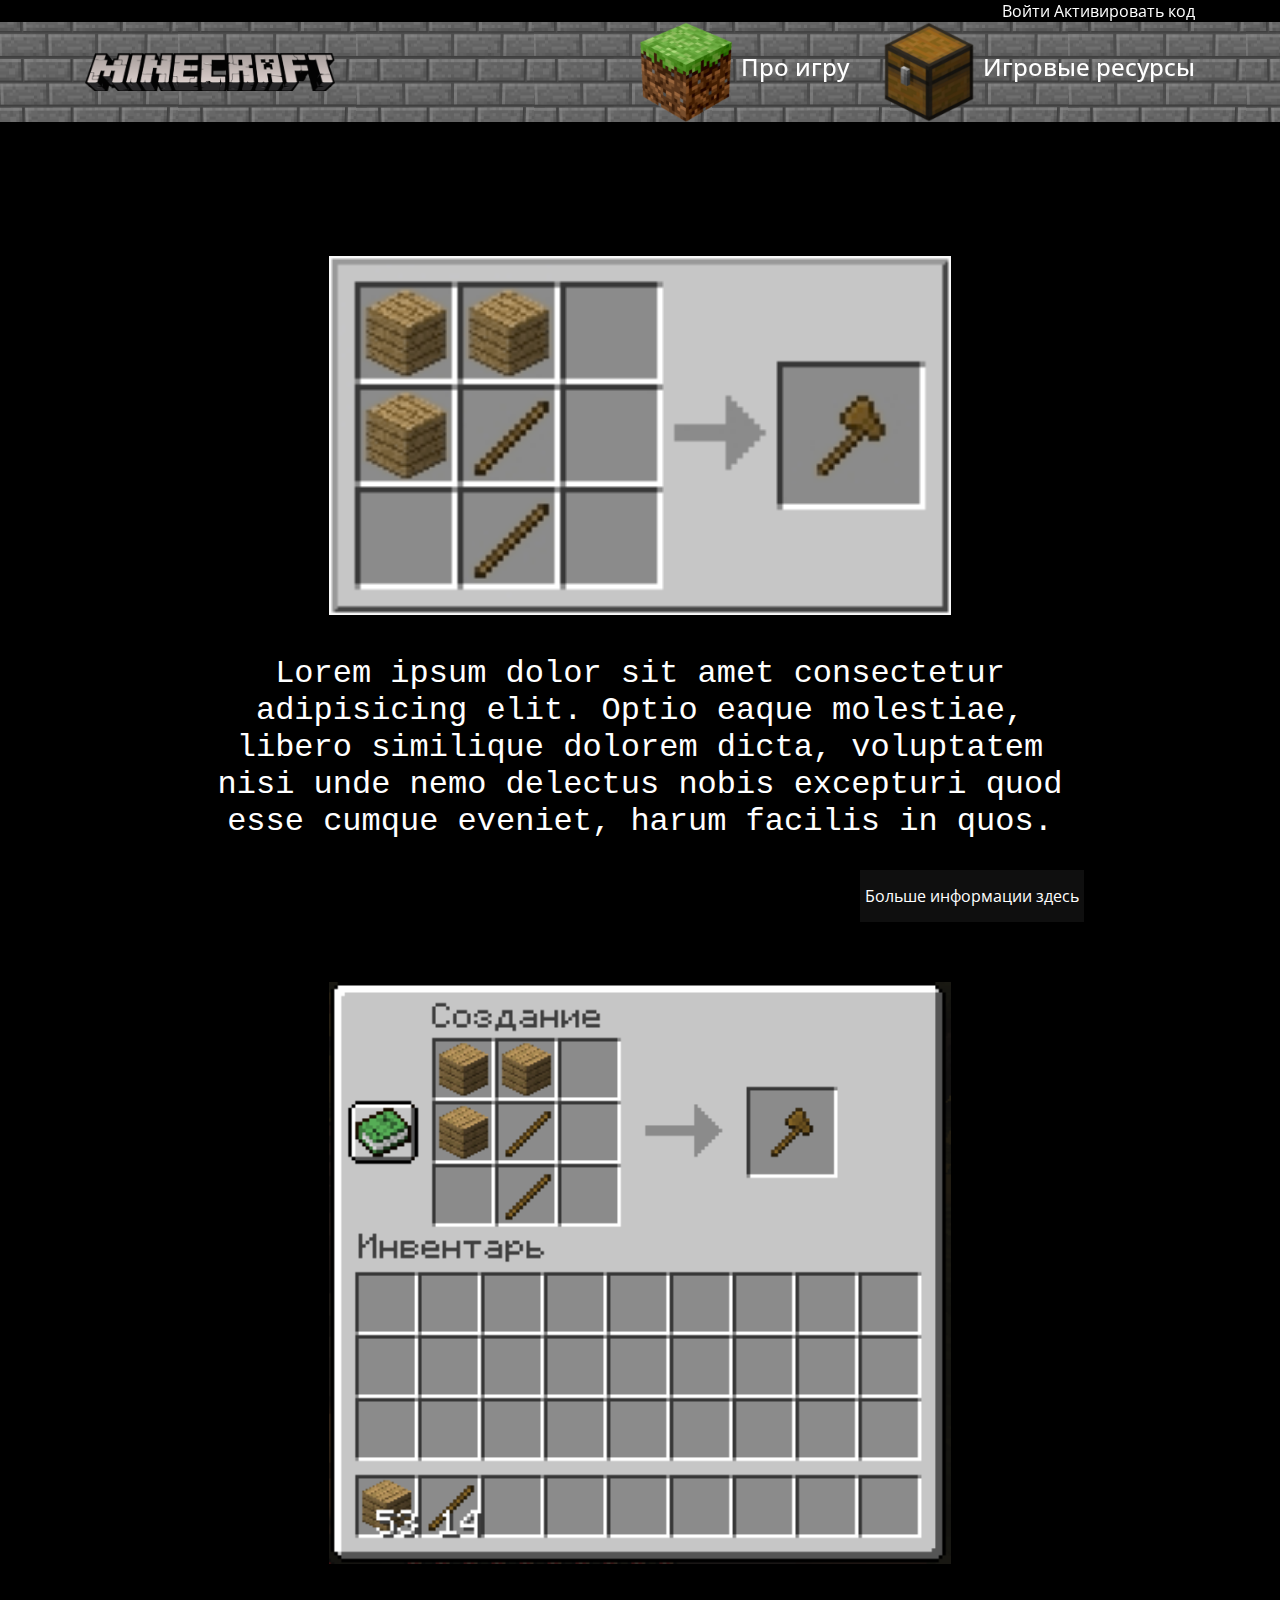
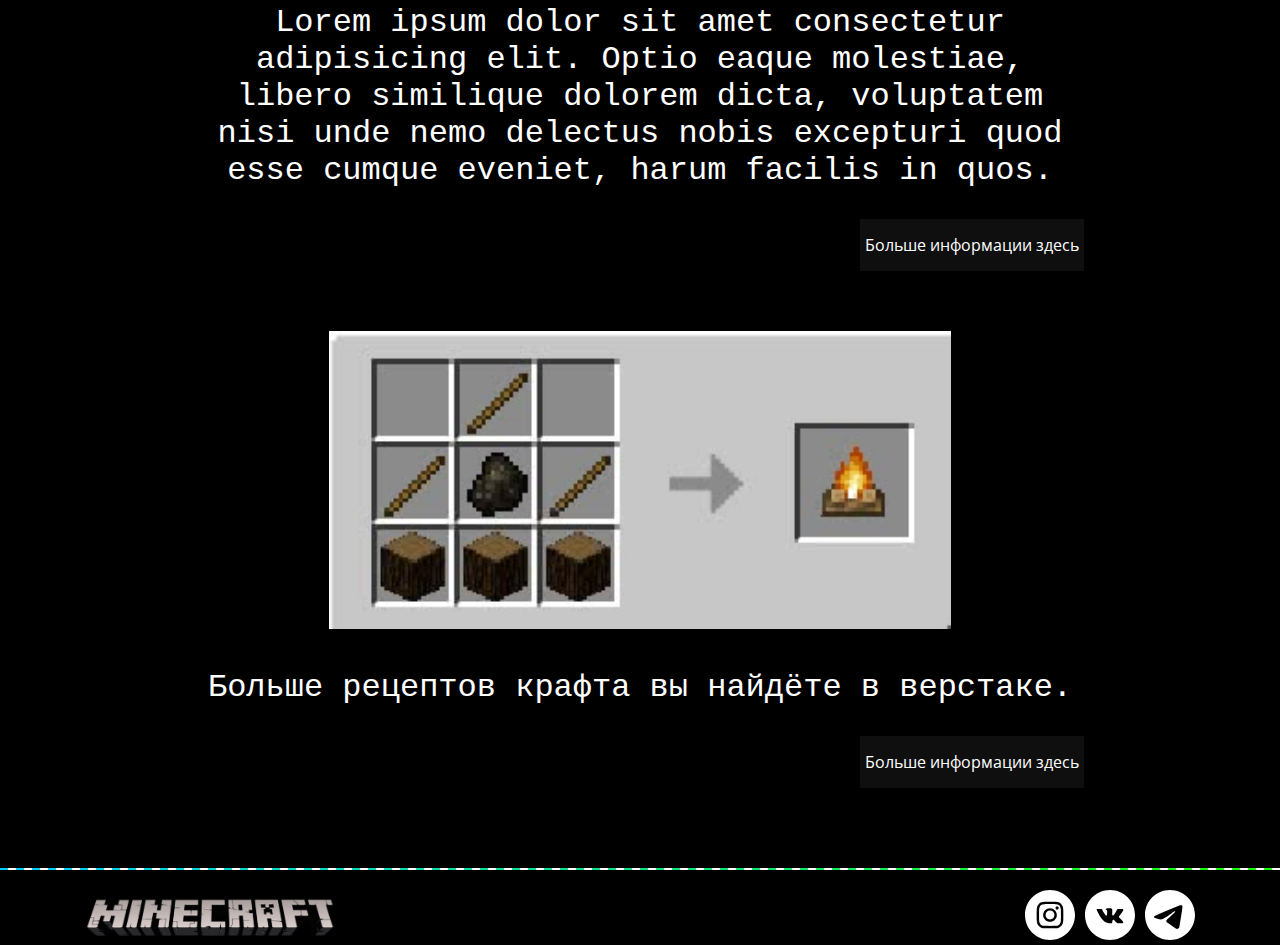
==== resourses.html @ 6283bd9c "first commit" ====
<!DOCTYPE html>
<html lang="ru">
<head>
    <meta charset="UTF-8">
    <meta name="viewport" content="width=device-width, initial-scale=1.0">
    <title>MinecraftFan | MainPage</title>
    <link rel="icon" href="./image/favicon.png">
    <!-- styles -->
    <link rel="stylesheet" href="./css/reset.css">
    <link rel="stylesheet" href="./css/style.css">
    <!-- Fonts -->
    <link rel="preconnect" href="https://fonts.googleapis.com">
    <link rel="preconnect" href="https://fonts.gstatic.com" crossorigin>
    <link href="https://fonts.googleapis.com/css2?family=Open+Sans:wght@400;600&display=swap" rel="stylesheet">
</head>
<body>
    <svg xmlns="http://www.w3.org/2000/svg" style="display:none;">
        <symbol id="insta" viewBox="0 0 48 48">
            <path fill-rule="evenodd" clip-rule="evenodd" d="M0 24C0 10.7452 10.7452 0 24 0C37.2548 0 48 10.7452 48 24C48 37.2548 37.2548 48 24 48C10.7452 48 0 37.2548 0 24ZM24.0012 11.2C20.5249 11.2 20.0886 11.2152 18.7233 11.2773C17.3606 11.3397 16.4305 11.5555 15.6166 11.872C14.7747 12.1989 14.0606 12.6363 13.3491 13.348C12.6371 14.0595 12.1997 14.7736 11.8717 15.6152C11.5544 16.4294 11.3384 17.3598 11.2771 18.7219C11.216 20.0873 11.2 20.5238 11.2 24.0001C11.2 27.4764 11.2155 27.9114 11.2773 29.2767C11.34 30.6394 11.5557 31.5695 11.872 32.3834C12.1992 33.2253 12.6365 33.9394 13.3483 34.6509C14.0595 35.3629 14.7736 35.8013 15.615 36.1283C16.4294 36.4448 17.3598 36.6605 18.7222 36.7229C20.0876 36.7851 20.5236 36.8003 23.9996 36.8003C27.4762 36.8003 27.9111 36.7851 29.2765 36.7229C30.6391 36.6605 31.5703 36.4448 32.3848 36.1283C33.2264 35.8013 33.9394 35.3629 34.6506 34.6509C35.3626 33.9394 35.8 33.2253 36.128 32.3837C36.4427 31.5695 36.6587 30.6391 36.7227 29.277C36.784 27.9116 36.8 27.4764 36.8 24.0001C36.8 20.5238 36.784 20.0876 36.7227 18.7222C36.6587 17.3595 36.4427 16.4294 36.128 15.6155C35.8 14.7736 35.3626 14.0595 34.6506 13.348C33.9386 12.636 33.2266 12.1987 32.384 11.872C31.5679 11.5555 30.6373 11.3397 29.2746 11.2773C27.9092 11.2152 27.4746 11.2 23.9972 11.2H24.0012Z"/>
            <path fill-rule="evenodd" clip-rule="evenodd" d="M22.8529 13.5067C23.1937 13.5062 23.574 13.5067 24.0012 13.5067C27.4188 13.5067 27.8239 13.519 29.1735 13.5803C30.4215 13.6374 31.0989 13.8459 31.5501 14.0211C32.1474 14.2531 32.5733 14.5304 33.021 14.9784C33.469 15.4264 33.7464 15.8531 33.9789 16.4505C34.1541 16.9011 34.3629 17.5785 34.4197 18.8265C34.481 20.1758 34.4944 20.5812 34.4944 23.9972C34.4944 27.4132 34.481 27.8186 34.4197 29.1679C34.3626 30.4159 34.1541 31.0933 33.9789 31.5439C33.7469 32.1413 33.469 32.5666 33.021 33.0144C32.573 33.4624 32.1477 33.7397 31.5501 33.9717C31.0994 34.1477 30.4215 34.3557 29.1735 34.4128C27.8242 34.4741 27.4188 34.4874 24.0012 34.4874C20.5833 34.4874 20.1782 34.4741 18.8289 34.4128C17.5809 34.3552 16.9035 34.1466 16.4521 33.9714C15.8547 33.7394 15.428 33.4621 14.98 33.0141C14.532 32.5661 14.2547 32.1405 14.0222 31.5429C13.847 31.0922 13.6382 30.4149 13.5814 29.1669C13.52 27.8175 13.5078 27.4122 13.5078 23.994C13.5078 20.5758 13.52 20.1726 13.5814 18.8233C13.6384 17.5753 13.847 16.8979 14.0222 16.4467C14.2542 15.8494 14.532 15.4227 14.98 14.9747C15.428 14.5267 15.8547 14.2494 16.4521 14.0168C16.9033 13.8408 17.5809 13.6328 18.8289 13.5755C20.0097 13.5222 20.4673 13.5062 22.8529 13.5035V13.5067ZM30.8338 15.632C29.9858 15.632 29.2978 16.3193 29.2978 17.1675C29.2978 18.0155 29.9858 18.7035 30.8338 18.7035C31.6818 18.7035 32.3698 18.0155 32.3698 17.1675C32.3698 16.3195 31.6818 15.632 30.8338 15.632ZM24.0012 17.4267C20.371 17.4267 17.4278 20.37 17.4278 24.0001C17.4278 27.6303 20.371 30.5722 24.0012 30.5722C27.6314 30.5722 30.5735 27.6303 30.5735 24.0001C30.5735 20.37 27.6314 17.4267 24.0012 17.4267Z"/>
            <path fill-rule="evenodd" clip-rule="evenodd" d="M24.0012 19.7334C26.3575 19.7334 28.2679 21.6436 28.2679 24.0001C28.2679 26.3564 26.3575 28.2668 24.0012 28.2668C21.6446 28.2668 19.7345 26.3564 19.7345 24.0001C19.7345 21.6436 21.6446 19.7334 24.0012 19.7334Z"/>
        </symbol>

        <symbol id="telega" viewBox="0 0 48 48">
            <path fill-rule="evenodd" clip-rule="evenodd" d="M48 24C48 37.2548 37.2548 48 24 48C10.7452 48 0 37.2548 0 24C0 10.7452 10.7452 0 24 0C37.2548 0 48 10.7452 48 24ZM16.0715 21.8015C13.6673 22.8512 11.1971 23.9298 8.93825 25.174C7.75877 26.0376 9.32638 26.6485 10.7971 27.2215C11.0309 27.3126 11.2622 27.4027 11.4797 27.4927C11.6607 27.5484 11.8447 27.607 12.0312 27.6664C13.6669 28.1875 15.4907 28.7686 17.0787 27.8945C19.6873 26.396 22.149 24.6636 24.6089 22.9325C25.4148 22.3653 26.2205 21.7983 27.0311 21.2397C27.0691 21.2154 27.1119 21.1876 27.1588 21.1573C27.8493 20.7096 29.4024 19.7029 28.8279 21.0901C27.4695 22.5757 26.0144 23.8907 24.5515 25.213C23.5655 26.1041 22.5759 26.9985 21.6099 27.9505C20.7686 28.6341 19.8949 30.0088 20.837 30.9661C23.0069 32.4851 25.2107 33.9673 27.4132 35.4487C28.1299 35.9307 28.8466 36.4127 29.5618 36.8959C30.774 37.8637 32.6685 37.0808 32.935 35.5685C33.0535 34.8728 33.1725 34.1772 33.2915 33.4815C33.9491 29.6368 34.6069 25.7907 35.188 21.9335C35.267 21.3284 35.3565 20.7234 35.4461 20.1181C35.6632 18.651 35.8806 17.1821 35.9485 15.7071C35.7735 14.2351 33.9887 14.5588 32.9955 14.8898C27.8903 16.8324 22.8361 18.919 17.8019 21.0424C17.2316 21.295 16.6535 21.5474 16.0715 21.8015Z"/>
        </symbol>

        <symbol id="vk" viewBox="0 0 48 48">
            <path fill-rule="evenodd" clip-rule="evenodd" d="M0 24C0 10.7452 10.7452 0 24 0C37.2548 0 48 10.7452 48 24C48 37.2548 37.2548 48 24 48C10.7452 48 0 37.2548 0 24ZM25.2555 31.8761C25.2555 31.8761 25.7175 31.8257 25.9541 31.5762C26.1707 31.3476 26.1632 30.9162 26.1632 30.9162C26.1632 30.9162 26.1344 28.9018 27.0873 28.6043C28.0264 28.3118 29.2321 30.5524 30.5118 31.414C31.4784 32.0654 32.2121 31.9228 32.2121 31.9228L35.6316 31.8761C35.6316 31.8761 37.4196 31.7679 36.5719 30.3877C36.5018 30.2746 36.0773 29.3664 34.0302 27.5006C31.8853 25.5477 32.1733 25.8635 34.7551 22.4849C36.3278 20.4274 36.9563 19.1713 36.7597 18.6343C36.5732 18.1205 35.4162 18.2569 35.4162 18.2569L31.5673 18.2803C31.5673 18.2803 31.2818 18.2422 31.0702 18.3663C30.8636 18.488 30.7296 18.7719 30.7296 18.7719C30.7296 18.7719 30.1211 20.3635 29.3085 21.7179C27.5944 24.5743 26.9095 24.7254 26.629 24.5485C25.9767 24.1343 26.1394 22.8868 26.1394 22.0006C26.1394 19.2316 26.5677 18.0775 25.3068 17.7788C24.8886 17.6793 24.5806 17.6141 23.51 17.6031C22.1365 17.5896 20.9745 17.608 20.3159 17.9239C19.8777 18.134 19.5396 18.6035 19.7462 18.6306C20.0004 18.6637 20.5764 18.783 20.8819 19.191C21.2763 19.7183 21.2625 20.9006 21.2625 20.9006C21.2625 20.9006 21.4892 24.1601 20.7329 24.5644C20.2145 24.8422 19.5033 24.2756 17.9745 21.6835C17.192 20.3562 16.601 18.8887 16.601 18.8887C16.601 18.8887 16.487 18.6146 16.2829 18.4671C16.0363 18.2889 15.6919 18.2336 15.6919 18.2336L12.0346 18.2569C12.0346 18.2569 11.4849 18.2717 11.2833 18.5064C11.1043 18.7141 11.2695 19.1455 11.2695 19.1455C11.2695 19.1455 14.1331 25.7222 17.376 29.037C20.3497 32.0752 23.7254 31.8761 23.7254 31.8761H25.2555Z"/>
        </symbol>
    </svg>
    <header class="main-header">
            <div class="main-header__content">

                <div class="main-header__top">
                    <div class="container">
                        <a href="" class="link-action">
                            Войти
                        </a>
    
                        <a href="" class="link-action">
                            Активировать код
                        </a>
                    </div>
                </div>

                <div class="main-header__bottom">

                    <div class="container">
                        <a href="./index.html" class="logo">
                            <img src="./image/logo.png" alt="">
                        </a>
    
                        <nav>
                            <ul class="menu-list">
                                <li class="menu-list__item">
                                    <a href="./about-game.html" class="link-other-page">
                                        <span class="link-other-page__img-holder">
                                            <img src="./image/grass.png" alt="">
                                        </span>
    
                                        <span class="link-other-page__text">
                                            Про игру
                                        </span>
                                    </a>
                                </li>
    
                                <li class="menu-list__item">
                                    <a href="./resourses.html" class="link-other-page">
                                        <span class="link-other-page__img-holder">
                                            <img src="./image/chest.png" alt="">
                                        </span>
                                    
                                        <span class="link-other-page__text">
                                            Игровые ресурсы
                                        </span>
                                    </a>
                                </li>
                            </ul>
                        </nav>
                    </div>
                </div>
            </div>
    </header>
    <main class="main">
        <div class="container">
            <section class="resourses">
                <ul class="description">
                    <li class="description__item">
                        <div class="description__item-image">
                            <img src="./image/axe.png" alt="">
                        </div>

                        <div class="description__item-text">
                            <p>
                                Lorem ipsum dolor sit amet consectetur adipisicing elit. Optio eaque molestiae, libero similique dolorem dicta, voluptatem nisi unde nemo delectus nobis excepturi quod esse cumque eveniet, harum facilis in quos.
                            </p>
                        </div>

                        <div class="wrapper-link">
                            <a href="" class="wiki-link">
                                Больше информации здесь
                            </a>
                        </div>
                    </li>

                    <li class="description__item">
                        <div class="description__item-image">
                            <img src="./image/window_craft.png" alt="">
                        </div>

                        <div class="description__item-text">
                            <p>
                                Lorem ipsum dolor sit amet consectetur adipisicing elit. Optio eaque molestiae, libero similique dolorem dicta, voluptatem nisi unde nemo delectus nobis excepturi quod esse cumque eveniet, harum facilis in quos.
                            </p>
                        </div>

                        <div class="wrapper-link">
                            <a href="" class="wiki-link">
                                Больше информации здесь
                            </a>
                        </div>
                    </li>

                    <li class="description__item">
                        <div class="description__item-image">
                            <img src="./image/camping fire.jpg" alt="">
                        </div>

                        <div class="description__item-text">
                            <p>
                                Больше рецептов крафта вы найдёте в верстаке.
                            </p>
                        </div>

                        <div class="wrapper-link">
                            <a href="" class="wiki-link">
                                Больше информации здесь
                            </a>
                        </div>
                    </li>

                </ul>
            </section>
        </div>
    </main>
    <footer class="footer">
        <hr class="hr-dashed-gradient">
        <div class="container">
            <div class="footer__content">
                <a href="./index.html" class="logo">
                    <img src="./image/logo.png" alt="">
                </a>
                <ul class="social-list">
                    <li class="social-list__item">
                        <a href="" class="social-link">
                            <svg class="icon icon-insta">
                                <use xlink:href="#insta"></use>
                            </svg>
                        </a>
                    </li>
                    
                    <li class="social-list__item">
                        <a href="https://vk.com/minecraftsng" class="social-link">
                            <svg class="icon icon-vk">
                                <use xlink:href="#vk"></use>
                            </svg>
                        </a>
                    </li>

                    <li class="social-list__item">
                        <a href="https://t.me/Minecraft_newsnew" class="social-link">
                            <svg class="icon icon-telega">
                                <use xlink:href="#telega"></use>
                            </svg>
                        </a>
                    </li>
                </ul>
            </div>
        </div>
    </footer>
</body>
</html>
---- css/style.css ----
:root {
    --color-primary: #fff;
    --color-body: #000000;
}

/* Base style */
body{
    background-color: var(--color-body);
    font-family: 'Open Sans', sans-serif;
}

/* Main header style */
.main-header {
    position: fixed;
    top: 0px;
    left: 0px;
    width: 100%;
    z-index: 2;
}
.container {
}
.main-header__content {
}
.main-header__top {
    text-align: right;
    background-color: #000;
}
.link-action {
    color: var(--color-primary);
    column-gap: 15px;
}
.main-header__bottom .container{
    display: flex;
    justify-content: space-between;
    align-items: center;
}

.main-header__bottom{
    background-image: url(../image/bg1.png);
    background-size: contain;
}
.logo {
    width: 250px;
    display: inline-block;
}
.menu-list {
    display: flex;
    column-gap: 30px;
}
.menu-list__item {
}
.link-other-page {
}
.link-other-page__img-holder {
    width: 100px;
    height: 100px;
    display: inline-block;
    vertical-align: middle;
}
.link-other-page__text {
    color: var(--color-primary);
    font-size: 24px;
    font-weight: 500;
}

.main {
    margin-top: 20%;
}

/* ~About game~ */
.about-game {
    max-width: 800px;
    background-image: linear-gradient(180deg, rgba(0, 46, 2, 0.39) 0%, rgb(0, 46, 2, 0.39) 0.08%, rgba(18, 18, 21, 0.10) 30%), url(../image/background-main.jpg);
    margin-left: auto;
    margin-right: auto;
    height: 80vh;
    background-repeat: no-repeat;
    background-size: cover;
    padding-left: 20px;
    padding-right: 20px;
    display: flex;
    justify-content: center;
    align-items: center;
}

.about-game__text {
    font-size: 24px;
    color: #ffffff;
    text-shadow: 3px 3px 3px #000;
    text-align: center;
    background-color: #cececea2;
    padding-top: 30px;
    padding-bottom: 30px;
    backdrop-filter: blur(3px);
}

/* Slider */
.sliders {
}
.sliders__content {

}
.slider {
    max-width: 600px;
    margin: 0 auto;
    position: relative;
}
.slider__item {
    max-width: 100%;
    height: 300px;
    background-color: #ffffff;
    margin: 10px;
    background-repeat: no-repeat;
    background-size: cover;
    position: relative;
}
.slider__item--first {
    background-image: url(../image/slide-1.jpg);
}

.slider__text{
    color: #303030;
    text-shadow: 1px 1px 1px #000;
    text-align: center;
    background-color: rgba(255, 255, 255, 0.3);
    padding-top: 30px;
    padding-bottom: 30px;
    backdrop-filter: blur(3px);
    position: absolute;
    top: 50%;
    left: 50%;
    width: 90%;
    transform: translate(-50%, -50%);
}

.slider__item--second {
    background-image: url(../image/slide-2\(1\).png)
}
.slider__item--third {
    background-image: url(../image/slide-3.jpg);
}
.slider__item--fourth {
    background-image: url(../image/slide-4.png);
}
.slider__item--fifth {
    background-image: url(../image/slide-5.jpg);
}

.slick-list{
    overflow: hidden;
}

.slick-track{
    display: flex;

}

.slider__arrow {
    position: absolute;
    top: 50%;
    transform: translateY(-50%);
    width: 40px;
    height: 40px;
}

.slider__arrow path{
    transition: fill 0.5s;
}

.slider__arrow:hover path{
    fill: #006408;
}

.slider__arrow:active path{
    fill: #003104;
    transition: 0s;
}

.slider__arrow--left {
    left: -50px;
    transform: rotate(180deg);
}
.slider__arrow--right {
    right: -50px;
}

.slick-dots{
    position: absolute;
    color: #fff;
    bottom: -20px;
    display: flex;
    left: 50%;
    transform: translateX(-50%);
    column-gap: 5px;
}

.slick-dots button{
    font-size: 0;
    line-height: 0;
    height: 14px;
    width: 14px;
    border-radius: 50%;
    background-color: #fff;
    transition: transform 0.5s, background-color 0.5s;
}

.slick-active button{
    background-color: #006408;
    transform: scale(1.2);
    cursor: default;
}

/* Description items */
.description {
}
.description__item {
    width: 80%;
    margin: 0 auto;
    padding-bottom: 60px;
}

.description__item-image{
    margin: 0 auto 40px;
    width: 70%;
}

.description__item-text {
    color: #fff;
    /* font-size: 22px; */
    font-size: 2em;
    text-align: center;
    font-family: 'Courier New', Courier, monospace;
    margin-bottom: 30px;
}

.wrapper-link{
    text-align: right;
}

.wiki-link {
    background-color: #0f0f0f;
    color: #fff;
    padding: 15px 5px;
    display: inline-block;
    transition: 0.5s;
}

.wiki-link:hover{
    background-color: #363636;
    color: #cbffcf;
}

/* Footer */
.footer {
}
.footer__content {
    display: flex;
    justify-content: space-between;
    align-items: center;
}
.logo {
}
.social-list {
    display:flex;
    column-gap: 10px;
}
.social-list__item {
}
.social-link:hover .icon-insta{
    fill: rgb(128, 0, 90);
}

.social-link:hover .icon-telega{
    fill: rgb(0, 140, 165);
}

.social-link:hover .icon-vk{
    fill: rgb(0, 85, 196);
}

.icon {
    width: 50px;
    height: 50px;
    fill: #fff;
    transition: fill 0.5s;
}

.hr-dashed-gradient {
    margin: 20px 0;
	padding: 0;
	height: 2px;
	border: none;
	background: linear-gradient(to right, transparent 50%, #fff 50%), 
	linear-gradient(to right, rgb(0, 204, 255), rgb(21, 255, 0));
	background-size: 16px 2px, 100% 2px;
}

/* Adaptive */
@media(max-width: 850px){
    .main{
        margin-top: 20%;
    }
    .logo{
        width: 200px;
    }

    .link-other-page{
        display: flex;
        flex-direction: column;
        align-items: center;
        max-width: 65px;
        max-height: 90px;
    }

    .link-other-page__text{
        display: block;
        font-size: 14px;
    }

    .link-other-page__img-holder {
        width: 50px;
        height: 50px;
        margin: 0 auto;
    }

    .sliders__content{
        margin-left: auto;
        margin-right: auto;
    }

    .container{
        margin-left: auto;
        margin-right: auto;
    }

    .description__item-text{
        font-size: 1.5em;
    }

    .wiki-link{
        padding: 8px 5px;
    }
}

@media(max-width: 700px){
    .slider__arrow{
        display: none;
    }
}

@media(max-width: 550px){
    .main{
        margin-top: 31%;
    }

    .main-header__bottom .container{
        flex-direction: column;
        row-gap: 15px;
        align-items: center;
        padding-top: 10px;
        padding-bottom: 10px;
    }

    .link-other-page{
        min-width: 162px;
    }

    /* .about-game{
        padding-top: 10px;
        flex-direction: ;
    } */

    .footer__content{
        flex-direction: column;
        row-gap: 10px;
        align-items: center;
        padding-bottom: 10px;
    }

    .wrapper-link{
        text-align: center;
    }

    .description__item {
        width: 100%;
    }

}

@media(max-width: 420px){
    .main{
        margin-top: 40%;
    }

    .description__item{
        padding-bottom: 40px;
    }

    .description__item-image{
        width: 100%;
    }
}

@media(max-width: 375px){
    .main{
        margin-top: 44%;
        padding-top: 40px;
    }
    .about-game__text{
        font-size: 20px;
    }

    .slick-dots{
        bottom: -10px;
    }

    .menu-list{
        column-gap: 10px;
    }

    .description__item{
        padding-bottom: 25px;
    }

    .description__item-text{
        font-size: 1.2em;
    }
}
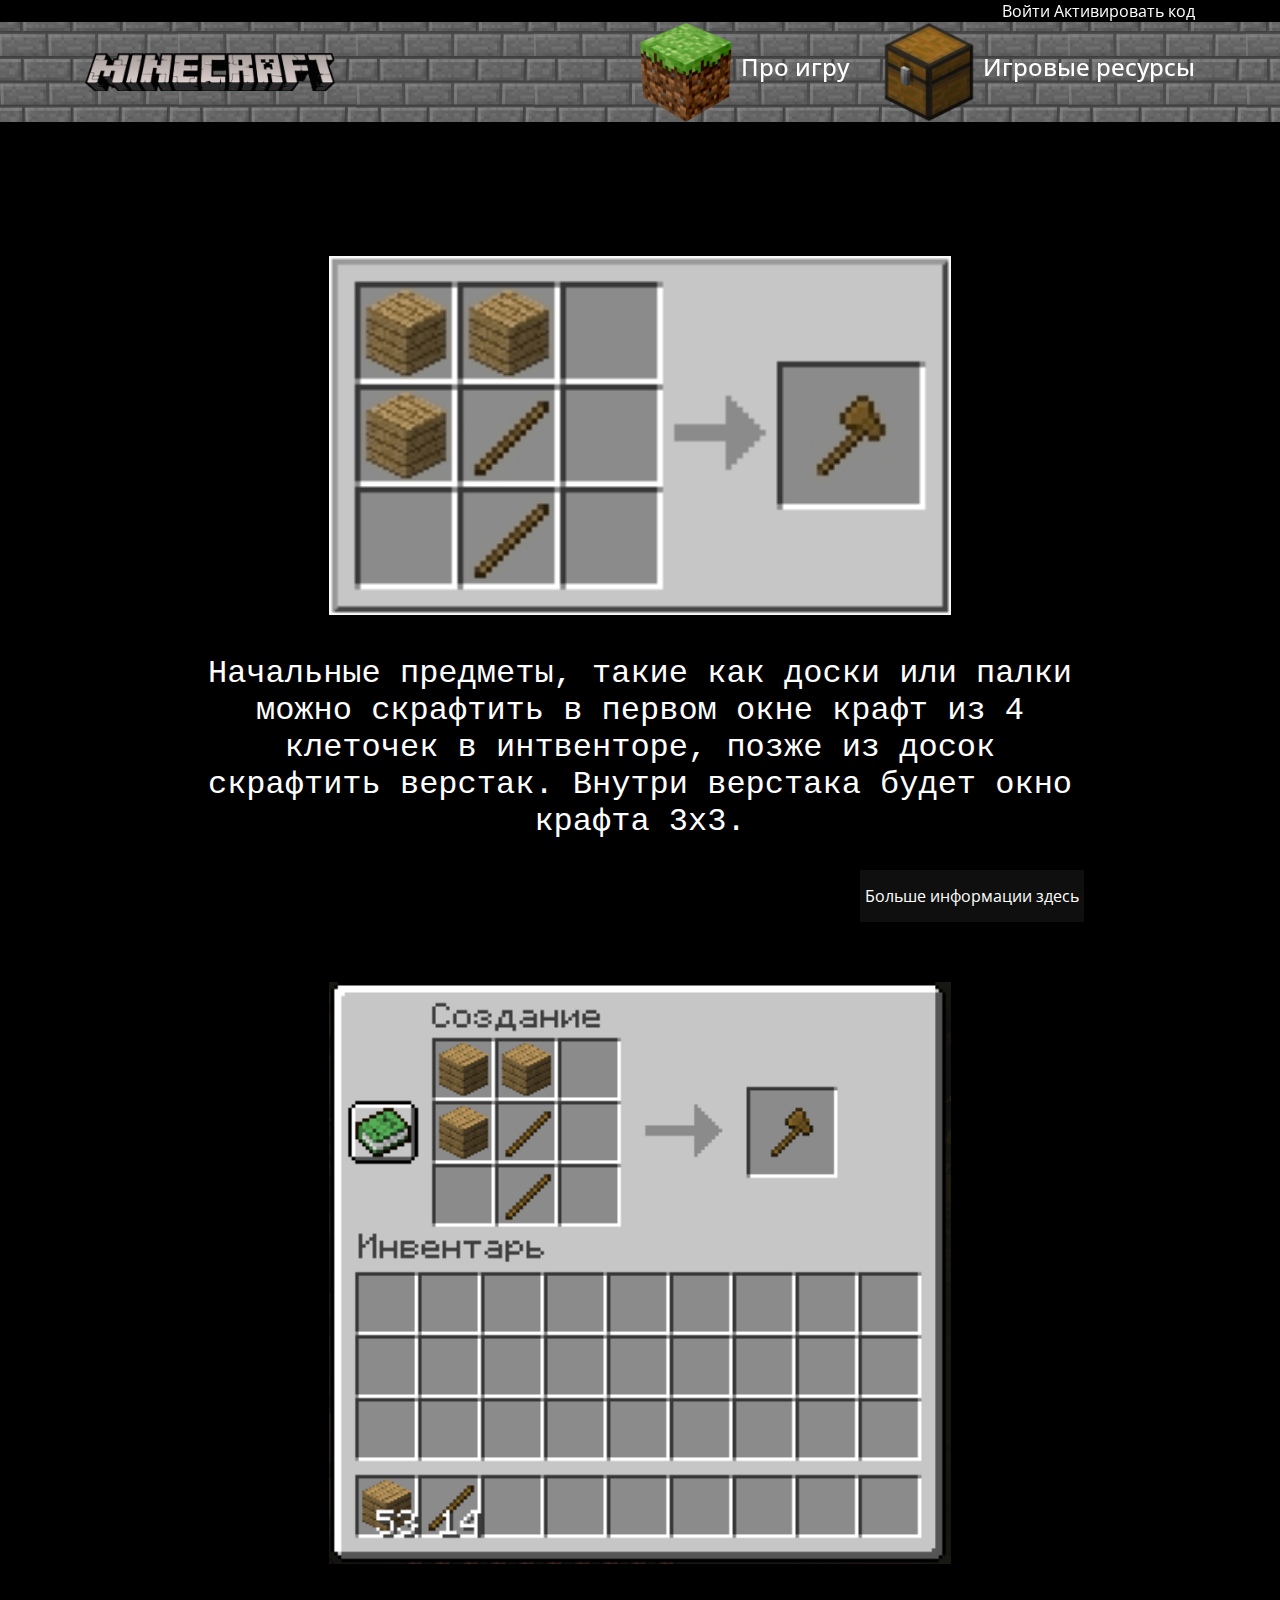
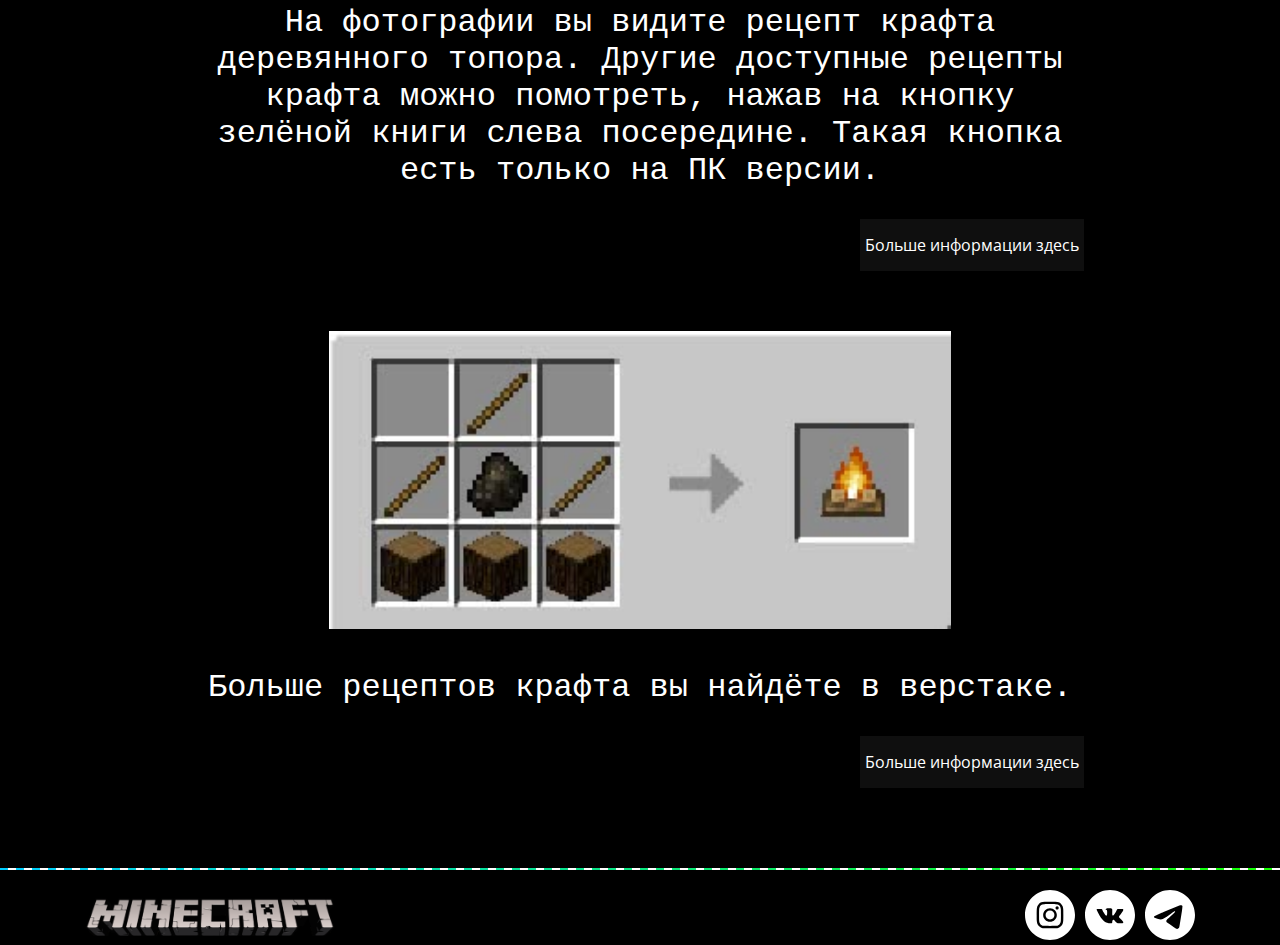
==== commit 37fa9bf8: "Updated resourses page.html" ====
--- a/resourses.html
+++ b/resourses.html
@@ -93,7 +93,7 @@
 
                         <div class="description__item-text">
                             <p>
-                                Lorem ipsum dolor sit amet consectetur adipisicing elit. Optio eaque molestiae, libero similique dolorem dicta, voluptatem nisi unde nemo delectus nobis excepturi quod esse cumque eveniet, harum facilis in quos.
+                               Начальные предметы, такие как доски или палки можно скрафтить в первом окне крафт из 4 клеточек в интвенторе, позже из досок скрафтить верстак. Внутри верстака будет окно крафта 3x3. 
                             </p>
                         </div>
 
@@ -111,8 +111,7 @@
 
                         <div class="description__item-text">
                             <p>
-                                Lorem ipsum dolor sit amet consectetur adipisicing elit. Optio eaque molestiae, libero similique dolorem dicta, voluptatem nisi unde nemo delectus nobis excepturi quod esse cumque eveniet, harum facilis in quos.
-                            </p>
+                                На фотографии вы видите рецепт крафта деревянного топора. Другие доступные рецепты крафта можно помотреть, нажав на кнопку зелёной книги слева посередине. Такая кнопка есть только на ПК версии. 
                         </div>
 
                         <div class="wrapper-link">
@@ -180,4 +179,4 @@
         </div>
     </footer>
 </body>
-</html>+</html>
